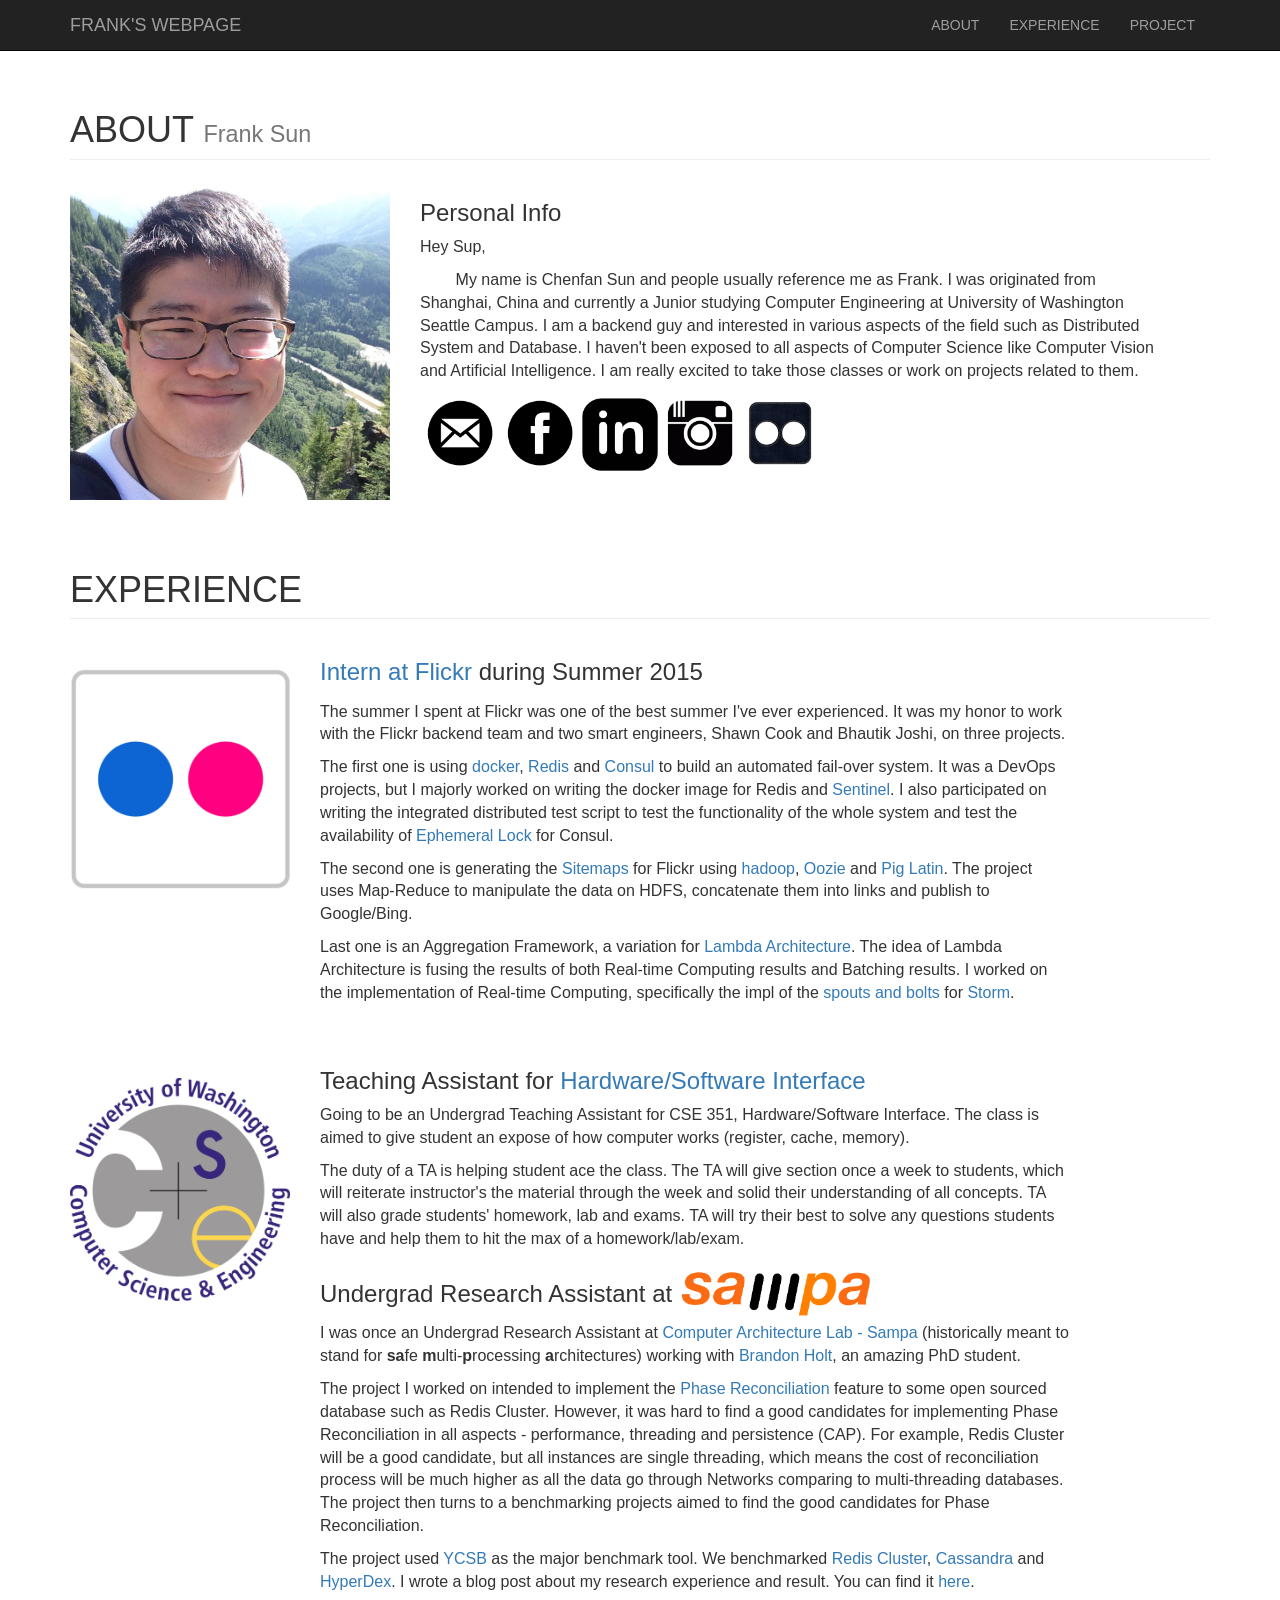
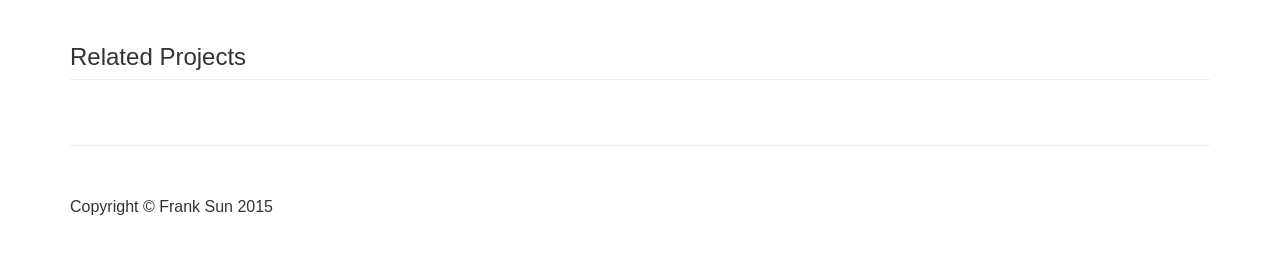
==== index.html @ b16f8265 "projects left" ====
<!DOCTYPE html>
<html lang="en">

<head>

    <meta charset="utf-8">
    <meta http-equiv="X-UA-Compatible" content="IE=edge">
    <meta name="viewport" content="width=device-width, initial-scale=1">
    <meta name="description" content="">
    <meta name="author" content="">

    <title>Frank Sun's Personal Website</title>

    <!-- Bootstrap Core CSS -->
    <link href="css/bootstrap.min.css" rel="stylesheet">

    <!-- Custom CSS -->
    <link href="css/portfolio-item.css" rel="stylesheet">

    <link href="css/own-theme.css" rel="stylesheet">

    <!-- HTML5 Shim and Respond.js IE8 support of HTML5 elements and media queries -->
    <!-- WARNING: Respond.js doesn't work if you view the page via file:// -->
    <!--[if lt IE 9]>
        <script src="https://oss.maxcdn.com/libs/html5shiv/3.7.0/html5shiv.js"></script>
        <script src="https://oss.maxcdn.com/libs/respond.js/1.4.2/respond.min.js"></script>
    <![endif]-->
    <script src="js/own-theme.js"></script>

</head>

<body>

    <!-- Navigation -->
    <nav class="navbar navbar-inverse navbar-fixed-top" role="navigation">
        <div class="container">
            <!-- Brand and toggle get grouped for better mobile display -->
            <div class="navbar-header">
                <button type="button" class="navbar-toggle" data-toggle="collapse" data-target="#bs-example-navbar-collapse-1">
                    <span class="sr-only">Toggle navigation</span>
                    <span class="icon-bar"></span>
                    <span class="icon-bar"></span>
                    <span class="icon-bar"></span>
                </button>
                <a class="navbar-brand" href="#">FRANK'S WEBPAGE</a>
            </div>
            <!-- Collect the nav links, forms, and other content for toggling -->
            <div class="collapse navbar-collapse" id="bs-example-navbar-collapse-1">
                <ul class="nav navbar-nav">
                    <li>
                        <a href="#about">ABOUT</a>
                    </li>
                    <li>
                        <a href="#exp">EXPERIENCE</a>
                    </li>
                    <li>
                        <a href="#">PROJECT</a>
                    </li>
                </ul>
            </div>
            <!-- /.navbar-collapse -->
        </div>
        <!-- /.container -->
    </nav>

    <!-- Page Content -->
    <div class="container">

        <!-- Portfolio Item Heading -->
        <div class="row">
            <div class="col-lg-12">
                <h1 class="page-header" id="about">ABOUT
                    <small>Frank Sun</small>
                </h1>
            </div>
        </div>
        <!-- /.row -->

        <!-- Portfolio Item Row -->
        <div class="row">

            <div class="col-md-8" id="profile-pic">
                <img src="public/img/Frank.jpg" class="img-responsive"
                     alt="Selfie taken by Frank himself, he's cool and chill.">
            </div>

            <div class="col-md-8" id="personal-info">
                <h3>Personal Info</h3>
                <p>Hey Sup,</p>
                <p>&nbsp;&nbsp;&nbsp;&nbsp;&nbsp;&nbsp;&nbsp;&nbsp;My name is Chenfan Sun and people usually reference
                    me as Frank. I was originated from Shanghai,
                China and currently a Junior studying Computer Engineering at University of Washington Seattle Campus.
                I am a backend guy and interested in various aspects of the field such as Distributed System and Database.
                    I haven't been exposed to all aspects of Computer Science like Computer Vision and Artificial Intelligence.
                I am really excited to take those classes or work on projects related to them.</p>
            </div>
            <div class="col-md-8" id="contact">
                <div class="contact-info">
                    <a href="mailto:chenfs@cs.washington.edu?subject=Know%20You%20From%20Your%20Website!"><img src="public/img/contact/email-logo.png" alt="icon of the email button" class="contactInfoImg"></a>
                </div>
                <div class="contact-info">
                    <a href="https://www.facebook.com/ChenfanSun"><img src="public/img/contact/facebook-button.png" alt="icon of the facebook button" class="contactInfoImg"></a>
                </div>
                <div class="contact-info">
                    <a href="https://www.linkedin.com/in/chenfansun"><img src="public/img/contact/linkedin-logo.png" alt="icon of the linkedin button" class="contactInfoImg"></a>
                </div>
                <div class="contact-info">
                    <a href="https://instagram.com/frank_the_dude_/"><img src="public/img/contact/instagram-logo.gif" alt="icon of the instagram button" class="contactInfoImg"></a>
                </div>
                <div class="contact-info">
                    <a href="https://www.flickr.com/photos/132520533@N07/"><img src="public/img/exp/flickr-icon.png" alt="icon of flickr button" class="contactInfoImg"></a>
                </div>
            </div>
        </div>
        <!-- /.row -->

        <div class="row">
            <div class="col-lg-12">
                <h1 class="page-header" id="exp">EXPERIENCE</h1>
            </div>
        </div>

        <div class="row">
            <div class="col-md-8" id="flickr">
                <img src="public/img/exp/flickr.png" class="img-responsive" alt="flickr">
            </div>


            <div class="col-md-8">
                <div id="flickr-header">
                    <h3 id="flickr-exp"><a href="http://www.flickr.com/about">Intern at Flickr</a> during Summer 2015</h3>
                </div>
                <p>
                    The summer I spent at Flickr was one of the best summer I've ever experienced. It was my honor to
                    work with the Flickr backend team and two smart engineers, Shawn Cook and Bhautik Joshi, on three projects.
                </p>
                <p>
                    The first one is using
                    <a href="https://www.docker.com/">docker</a>,
                    <a href="http://redis.io/">Redis</a> and
                    <a href="https://www.consul.io/">Consul</a> to build an automated fail-over system. It was a DevOps
                    projects, but I majorly worked on writing the docker image for Redis and
                    <a href="http://redis.io/topics/sentinel">Sentinel</a>. I also participated on writing the integrated
                        distributed test script to
                        test the functionality of the whole system and test the availability of
                        <a href="https://github.com/oysterbooks/python-consul-lock">Ephemeral Lock</a> for Consul.
                </p>
                <p>
                    The second one is generating the
                    <a href="https://support.google.com/webmasters/answer/156184?hl=en">Sitemaps</a> for Flickr using
                    <a href="https://hadoop.apache.org/">hadoop</a>, <a href="http://oozie.apache.org/">Oozie</a>
                    and <a href="http://pig.apache.org/">Pig Latin</a>. The project uses Map-Reduce to manipulate
                    the data on HDFS, concatenate them into links and publish to Google/Bing.
                </p>
                <p>
                    Last one is an Aggregation Framework, a variation for
                    <a href="https://github.com/yahoo/simplified-lambda">Lambda Architecture</a>.
                    The idea of Lambda Architecture is fusing the results of both Real-time Computing results and
                    Batching results. I worked on the implementation of Real-time Computing, specifically the
                    impl of the <a href="https://storm.apache.org/about/simple-api.html">spouts and bolts</a>
                    for <a href="https://storm.apache.org/">Storm</a>.
                </p>
            </div>
        </div>

        <div class="row"><p>&nbsp;</p></div>

        <div class="row">
            <div class="col-md-8" id="cse">
                <img src="public/img/exp/uwcse.png" class="img-responsive" alt="uw cse">
            </div>
            <div class="col-md-8">
                <div id="ta-header">
                    <h3 id="ta-exp">Teaching Assistant for
                        <a href="https://courses.cs.washington.edu/courses/cse351/">Hardware/Software Interface</a>
                    </h3>
                </div>
                <p>
                    Going to be an Undergrad Teaching Assistant for CSE 351, Hardware/Software Interface. The class
                    is aimed to give student an expose of how computer works (register, cache, memory).
                </p>
                <p>
                    The duty of a TA is helping student ace the class. The TA will give section once a week to students,
                    which will reiterate instructor's the material through the week and solid their understanding of
                    all concepts. TA will also grade students' homework, lab and exams. TA will try their best to
                    solve any questions students have and help them to hit the max of a homework/lab/exam.
                </p>
            </div>
            <div class="col-md-8">
                <div id="sampa-header">
                    <h3 id="sampa-exp">Undergrad Research Assistant at</h3>
                    <img src="public/img/exp/sampa.png" class="img-responsive" id="sampa" alt="uw sampa">
                </div>
                <p>
                    I was once an Undergrad Research Assistant at
                        <a href="http://sampa.cs.washington.edu/">Computer Architecture Lab - Sampa</a>
                    (historically meant to stand for <b>sa</b>fe <b>m</b>ulti-<b>p</b>rocessing <b>a</b>rchitectures)
                    working with <a href="http://homes.cs.washington.edu/~bholt/">Brandon Holt</a>, an amazing PhD student.
                </p>
                <p>
                    The project I worked on intended to implement the
                    <a href="https://www.usenix.org/conference/osdi14/technical-sessions/presentation/narula">Phase Reconciliation</a>
                    feature to some open sourced database such as Redis Cluster. However, it was hard to find a good candidates
                    for implementing Phase Reconciliation in all aspects - performance, threading and persistence (CAP).
                    For example, Redis Cluster will be a good candidate, but all instances are single threading, which means the cost
                    of reconciliation process will be much higher as all the data go through Networks comparing to multi-threading databases.
                    The project then turns to a benchmarking projects aimed to find the good candidates for Phase Reconciliation.
                </p>
                <p>
                    The project used
                    <a href="https://github.com/brianfrankcooper/YCSB">YCSB</a>
                    as the major benchmark tool. We benchmarked
                    <a href="http://redis.io/topics/cluster-spec">Redis Cluster</a>,
                    <a href="http://cassandra.apache.org/">Cassandra</a> and
                    <a href="http://hyperdex.org/">HyperDex</a>.
                    I wrote a blog post about my research experience and result. You can find it
                    <a href="http://dmfcfpr.blogspot.com/">here</a>.
                </p>
            </div>
        </div>



        <!-- Related Projects Row -->
        <div class="row">

            <div class="col-lg-12">
                <h3 class="page-header">Related Projects</h3>
            </div>

            <div class="col-sm-3 col-xs-6">
                <a href="#">
                    <img class="img-responsive portfolio-item" src="http://placehold.it/500x300" alt="">
                </a>
            </div>

            <div class="col-sm-3 col-xs-6">
                <a href="#">
                    <img class="img-responsive portfolio-item" src="http://placehold.it/500x300" alt="">
                </a>
            </div>

            <div class="col-sm-3 col-xs-6">
                <a href="#">
                    <img class="img-responsive portfolio-item" src="http://placehold.it/500x300" alt="">
                </a>
            </div>

            <div class="col-sm-3 col-xs-6">
                <a href="#">
                    <img class="img-responsive portfolio-item" src="http://placehold.it/500x300" alt="">
                </a>
            </div>

        </div>
        <!-- /.row -->

        <hr>

        <!-- Footer -->
        <footer>
            <div class="row">
                <div class="col-lg-12">
                    <p>Copyright &copy; Frank Sun 2015</p>
                </div>
            </div>
            <!-- /.row -->
        </footer>

    </div>
    <!-- /.container -->

    <!-- jQuery -->
    <script src="js/jquery.js"></script>

    <!-- Bootstrap Core JavaScript -->
    <script src="js/bootstrap.min.js"></script>

</body>

</html>
---- css/portfolio-item.css ----
/*!
 * Start Bootstrap - Portfolio Item HTML Template (http://startbootstrap.com)
 * Code licensed under the Apache License v2.0.
 * For details, see http://www.apache.org/licenses/LICENSE-2.0.
 */

body {
    padding-top: 70px; /* Required padding for .navbar-fixed-top. Remove if using .navbar-static-top. Change if height of navigation changes. */
}

.portfolio-item {
    margin-bottom: 25px;
}

footer {
    margin: 50px 0;
}
---- css/own-theme.css ----
#profile-pic {
    width: 350px;
    height: 350px;
}

#bs-example-navbar-collapse-1 {
    float: right;
}

#flickr, #cse {
    width: 250px;
    height: 250px;
    margin-top: 30px;
}

#flickr-icon {
    width: 40px;
    height: 40px;
}

#sampa-header, #contact-info, #personal-info {
    display: inline;
}

#flickr-exp, #flickr-icon, #sampa-exp, #sampa, #contact, #personal-info, .contactInfoImg {
    float: left;
}

#sampa {
    width: 25%;
    height: 25%;
    margin-left: 10px;
    margin-top: 10px;
}

#flickr-header, #sampa-header {
    clear: both;
    display: inline-block;
}

#flickr-icon {
    margin-top: 15px;
}

.contactInfoImg {
    border-style: solid;
    width: 80px;
    height: 80px;
}

p {
    font-size: 12pt;
}
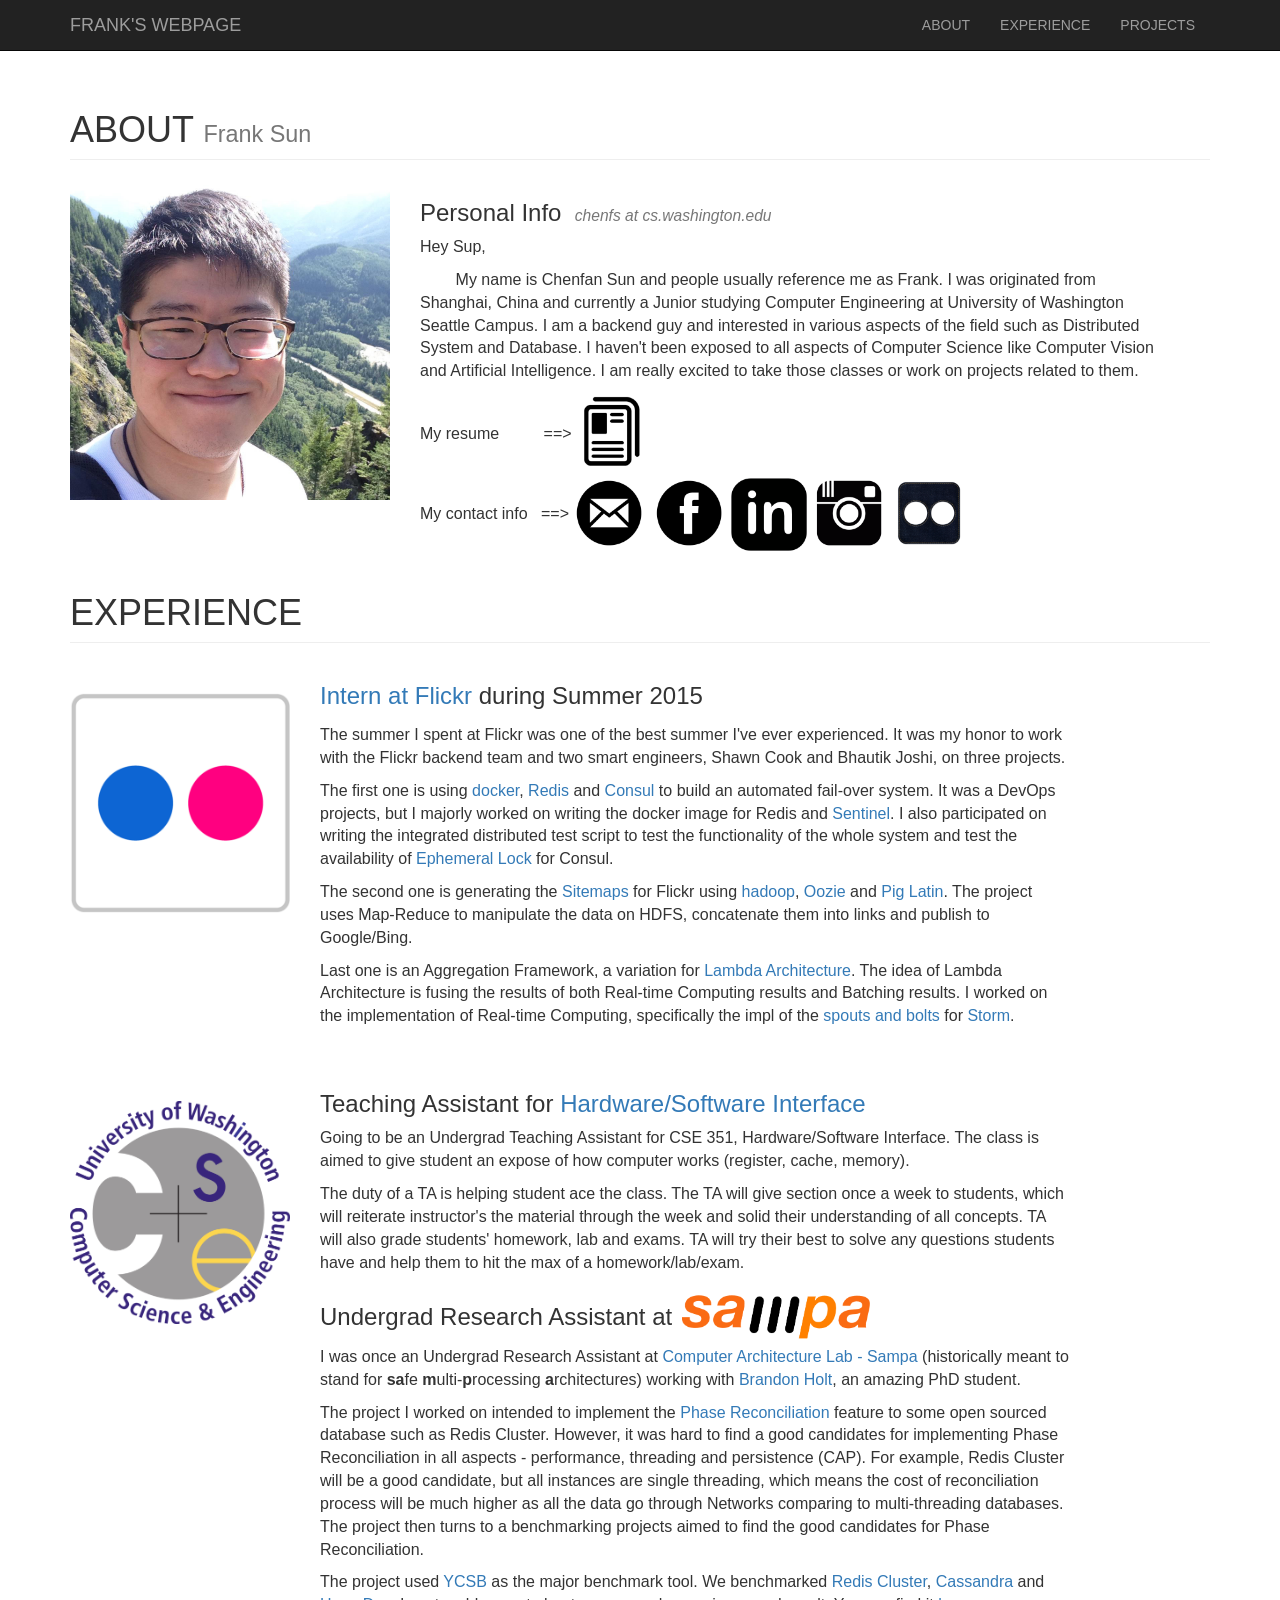
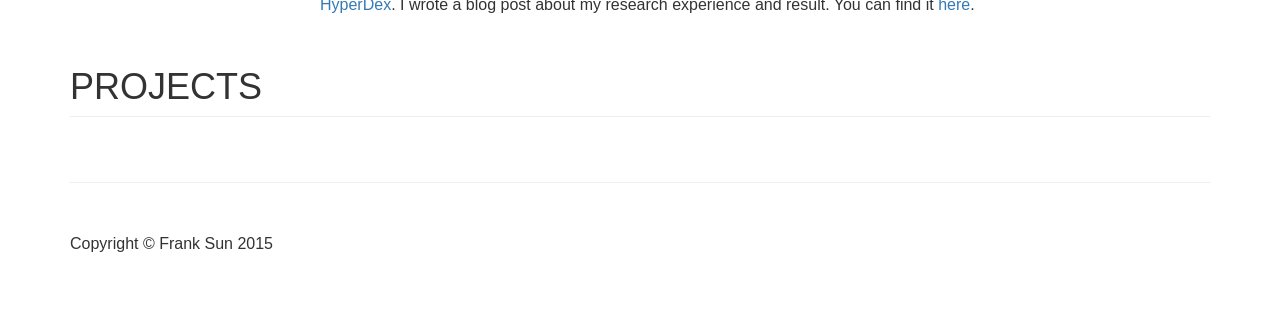
==== commit b29519ed: "addedre sume" ====
--- a/index.html
+++ b/index.html
@@ -54,7 +54,7 @@
                         <a href="#exp">EXPERIENCE</a>
                     </li>
                     <li>
-                        <a href="#">PROJECT</a>
+                        <a href="#proj">PROJECTS</a>
                     </li>
                 </ul>
             </div>
@@ -85,7 +85,7 @@
             </div>
 
             <div class="col-md-8" id="personal-info">
-                <h3>Personal Info</h3>
+                <h3>Personal Info &nbsp;<small><i>chenfs at cs.washington.edu</i></small></h3>
                 <p>Hey Sup,</p>
                 <p>&nbsp;&nbsp;&nbsp;&nbsp;&nbsp;&nbsp;&nbsp;&nbsp;My name is Chenfan Sun and people usually reference
                     me as Frank. I was originated from Shanghai,
@@ -94,7 +94,14 @@
                     I haven't been exposed to all aspects of Computer Science like Computer Vision and Artificial Intelligence.
                 I am really excited to take those classes or work on projects related to them.</p>
             </div>
+            <div class="col-md-8">
+                <p id="resume-pre">My resume &nbsp;&nbsp;&nbsp;&nbsp;&nbsp;&nbsp;&nbsp;&nbsp;&nbsp;==></p>
+                <a href="public/files/resume.pdf">
+                    <img src="public/img/contact/resume.png" alt="icon for resume" class="contactInfoImg" id="resume">
+                </a>
+            </div>
             <div class="col-md-8" id="contact">
+                <p id="contact-pre">My contact info&nbsp;&nbsp; ==></p>
                 <div class="contact-info">
                     <a href="mailto:chenfs@cs.washington.edu?subject=Know%20You%20From%20Your%20Website!"><img src="public/img/contact/email-logo.png" alt="icon of the email button" class="contactInfoImg"></a>
                 </div>
@@ -225,7 +232,7 @@
         <div class="row">
 
             <div class="col-lg-12">
-                <h3 class="page-header">Related Projects</h3>
+                <h1 class="page-header" id="proj">PROJECTS</h1>
             </div>
 
             <div class="col-sm-3 col-xs-6">
--- a/css/own-theme.css
+++ b/css/own-theme.css
@@ -22,7 +22,7 @@
     display: inline;
 }
 
-#flickr-exp, #flickr-icon, #sampa-exp, #sampa, #contact, #personal-info, .contactInfoImg {
+#flickr-exp, #flickr-icon, #sampa-exp, #sampa, #contact, #personal-info, .contactInfoImg, #resume, #resume-pre, #contact-pre {
     float: left;
 }
 
@@ -50,4 +50,13 @@
 
 p {
     font-size: 12pt;
+}
+
+.contactInfoImg:hover {
+    opacity: 0.4;
+    opacity: 0.4;
+}
+
+#resume-pre, #contact-pre {
+    margin-top: 30px;
 }
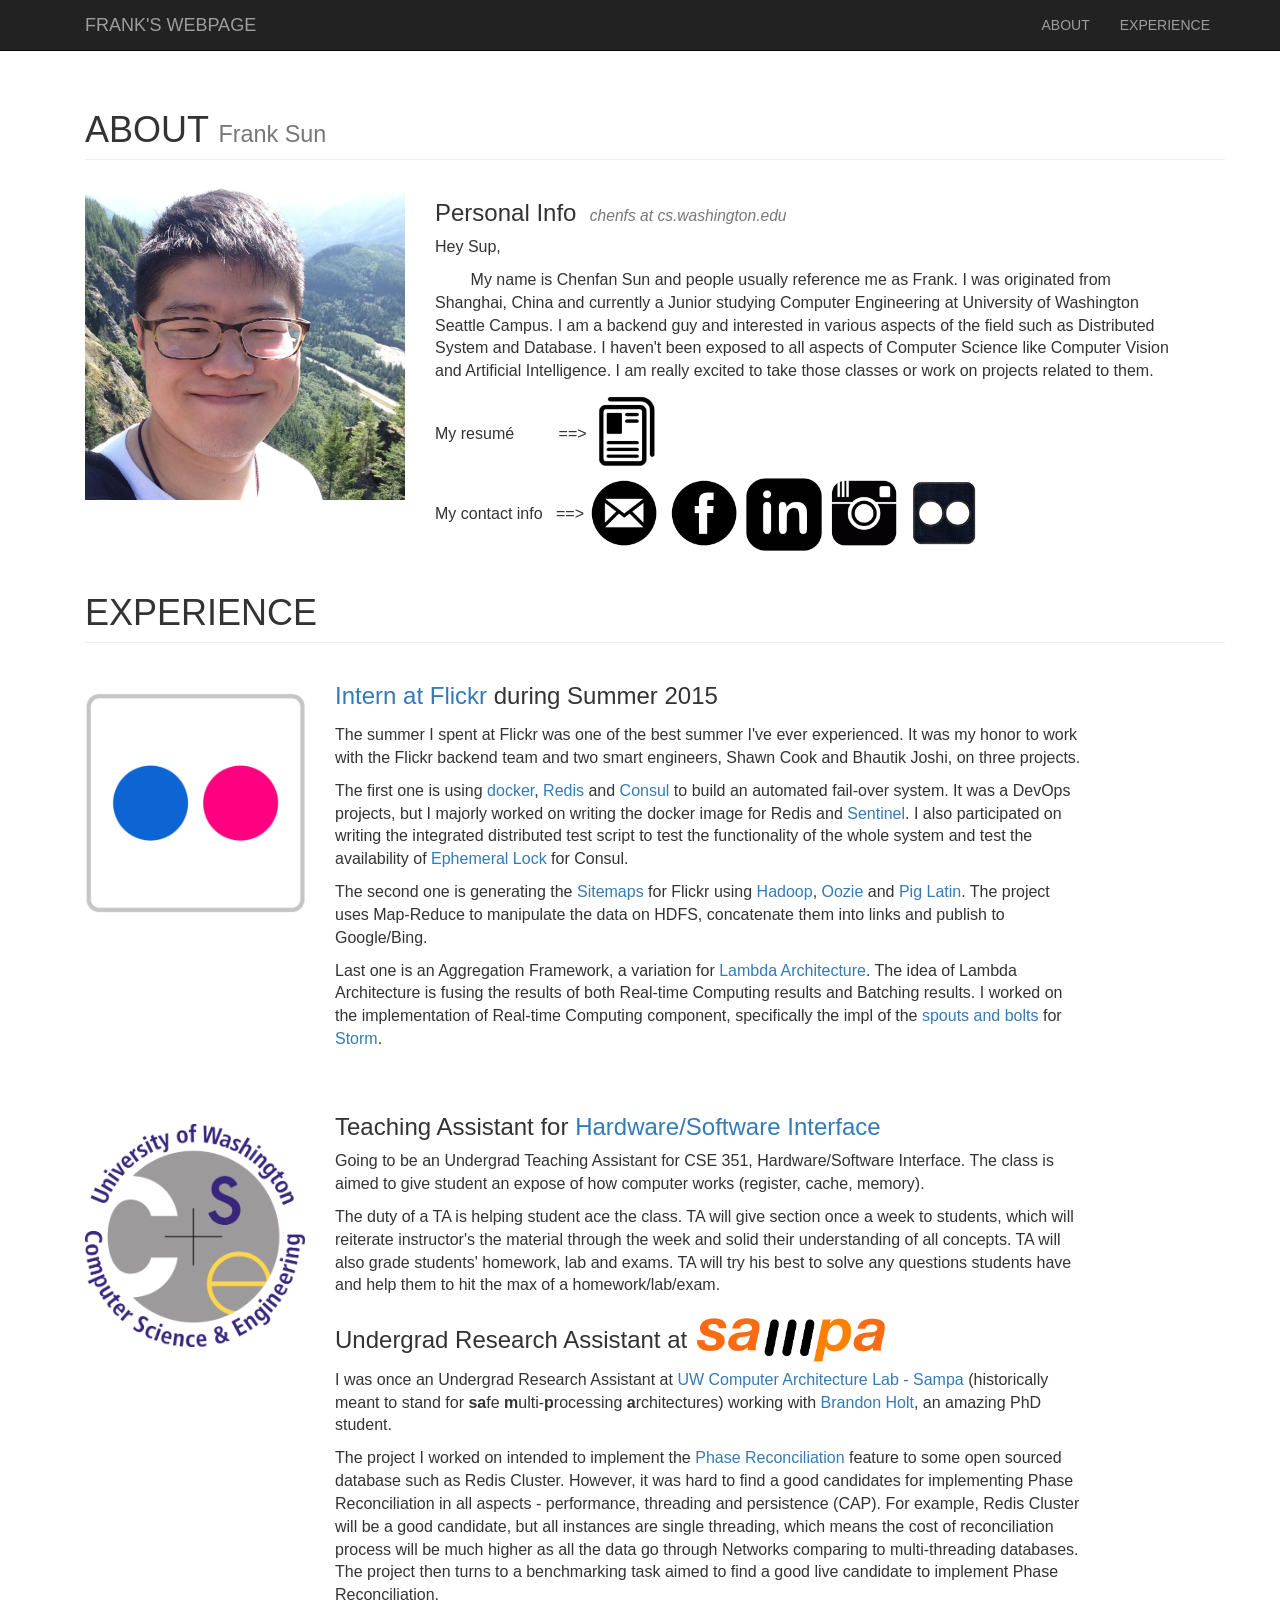
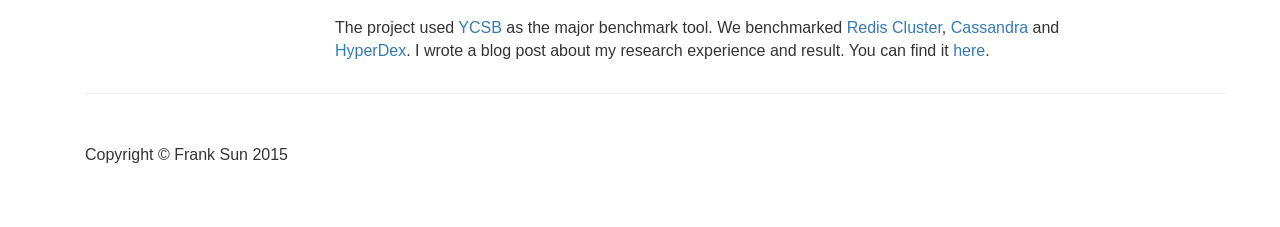
==== commit 50747531: "didn't add projects" ====
--- a/index.html
+++ b/index.html
@@ -53,9 +53,9 @@
                     <li>
                         <a href="#exp">EXPERIENCE</a>
                     </li>
-                    <li>
-                        <a href="#proj">PROJECTS</a>
-                    </li>
+                    <!--<li>-->
+                        <!--<a href="#proj">PROJECTS</a>-->
+                    <!--</li>-->
                 </ul>
             </div>
             <!-- /.navbar-collapse -->
@@ -95,7 +95,7 @@
                 I am really excited to take those classes or work on projects related to them.</p>
             </div>
             <div class="col-md-8">
-                <p id="resume-pre">My resume &nbsp;&nbsp;&nbsp;&nbsp;&nbsp;&nbsp;&nbsp;&nbsp;&nbsp;==></p>
+                <p id="resume-pre">My resumé &nbsp;&nbsp;&nbsp;&nbsp;&nbsp;&nbsp;&nbsp;&nbsp;&nbsp;==></p>
                 <a href="public/files/resume.pdf">
                     <img src="public/img/contact/resume.png" alt="icon for resume" class="contactInfoImg" id="resume">
                 </a>
@@ -155,7 +155,7 @@
                 <p>
                     The second one is generating the
                     <a href="https://support.google.com/webmasters/answer/156184?hl=en">Sitemaps</a> for Flickr using
-                    <a href="https://hadoop.apache.org/">hadoop</a>, <a href="http://oozie.apache.org/">Oozie</a>
+                    <a href="https://hadoop.apache.org/">Hadoop</a>, <a href="http://oozie.apache.org/">Oozie</a>
                     and <a href="http://pig.apache.org/">Pig Latin</a>. The project uses Map-Reduce to manipulate
                     the data on HDFS, concatenate them into links and publish to Google/Bing.
                 </p>
@@ -163,7 +163,7 @@
                     Last one is an Aggregation Framework, a variation for
                     <a href="https://github.com/yahoo/simplified-lambda">Lambda Architecture</a>.
                     The idea of Lambda Architecture is fusing the results of both Real-time Computing results and
-                    Batching results. I worked on the implementation of Real-time Computing, specifically the
+                    Batching results. I worked on the implementation of Real-time Computing component, specifically the
                     impl of the <a href="https://storm.apache.org/about/simple-api.html">spouts and bolts</a>
                     for <a href="https://storm.apache.org/">Storm</a>.
                 </p>
@@ -187,9 +187,9 @@
                     is aimed to give student an expose of how computer works (register, cache, memory).
                 </p>
                 <p>
-                    The duty of a TA is helping student ace the class. The TA will give section once a week to students,
+                    The duty of a TA is helping student ace the class. TA will give section once a week to students,
                     which will reiterate instructor's the material through the week and solid their understanding of
-                    all concepts. TA will also grade students' homework, lab and exams. TA will try their best to
+                    all concepts. TA will also grade students' homework, lab and exams. TA will try his best to
                     solve any questions students have and help them to hit the max of a homework/lab/exam.
                 </p>
             </div>
@@ -200,7 +200,7 @@
                 </div>
                 <p>
                     I was once an Undergrad Research Assistant at
-                        <a href="http://sampa.cs.washington.edu/">Computer Architecture Lab - Sampa</a>
+                        <a href="http://sampa.cs.washington.edu/">UW Computer Architecture Lab - Sampa</a>
                     (historically meant to stand for <b>sa</b>fe <b>m</b>ulti-<b>p</b>rocessing <b>a</b>rchitectures)
                     working with <a href="http://homes.cs.washington.edu/~bholt/">Brandon Holt</a>, an amazing PhD student.
                 </p>
@@ -211,7 +211,7 @@
                     for implementing Phase Reconciliation in all aspects - performance, threading and persistence (CAP).
                     For example, Redis Cluster will be a good candidate, but all instances are single threading, which means the cost
                     of reconciliation process will be much higher as all the data go through Networks comparing to multi-threading databases.
-                    The project then turns to a benchmarking projects aimed to find the good candidates for Phase Reconciliation.
+                    The project then turns to a benchmarking task aimed to find a good live candidate to implement Phase Reconciliation.
                 </p>
                 <p>
                     The project used
@@ -228,38 +228,25 @@
 
 
 
-        <!-- Related Projects Row -->
-        <div class="row">
-
-            <div class="col-lg-12">
-                <h1 class="page-header" id="proj">PROJECTS</h1>
-            </div>
-
-            <div class="col-sm-3 col-xs-6">
-                <a href="#">
-                    <img class="img-responsive portfolio-item" src="http://placehold.it/500x300" alt="">
-                </a>
-            </div>
-
-            <div class="col-sm-3 col-xs-6">
-                <a href="#">
-                    <img class="img-responsive portfolio-item" src="http://placehold.it/500x300" alt="">
-                </a>
-            </div>
-
-            <div class="col-sm-3 col-xs-6">
-                <a href="#">
-                    <img class="img-responsive portfolio-item" src="http://placehold.it/500x300" alt="">
-                </a>
-            </div>
-
-            <div class="col-sm-3 col-xs-6">
-                <a href="#">
-                    <img class="img-responsive portfolio-item" src="http://placehold.it/500x300" alt="">
-                </a>
-            </div>
-
-        </div>
+        <!--&lt;!&ndash; Related Projects Row &ndash;&gt;-->
+        <!--<div class="row">-->
+            <!--<div class="col-lg-12">-->
+                <!--<h1 class="page-header" id="proj">PROJECTS</h1>-->
+            <!--</div>-->
+        <!--</div>-->
+
+        <!--<div class="row">-->
+            <!--<div class="col-md-8" id="germa">-->
+                <!--<img src="public/img/projects/GermaCodia.png" alt="GermaCodia" class="img-responsive">-->
+            <!--</div>-->
+
+            <!--<div class="col-md-8">-->
+                <!--<h3><a href="https://github.com/franksun007/DubHacks">GermaCodia</a></h3>-->
+                <!--<p>-->
+                    <!--Product from DubHacks (Pacific Northwest Collegiate Hackathon). -->
+                <!--</p>-->
+            <!--</div>-->
+        <!--</div>-->
         <!-- /.row -->
 
         <hr>
--- a/css/own-theme.css
+++ b/css/own-theme.css
@@ -7,7 +7,7 @@
     float: right;
 }
 
-#flickr, #cse {
+#flickr, #cse, #germa {
     width: 250px;
     height: 250px;
     margin-top: 30px;
@@ -33,7 +33,7 @@
     margin-top: 10px;
 }
 
-#flickr-header, #sampa-header {
+#flickr-header, #sampa-header, #germa-header {
     clear: both;
     display: inline-block;
 }
@@ -59,4 +59,9 @@
 
 #resume-pre, #contact-pre {
     margin-top: 30px;
+}
+
+.container {
+    margin-left: 70px;
+    margin-right: 70px;
 }
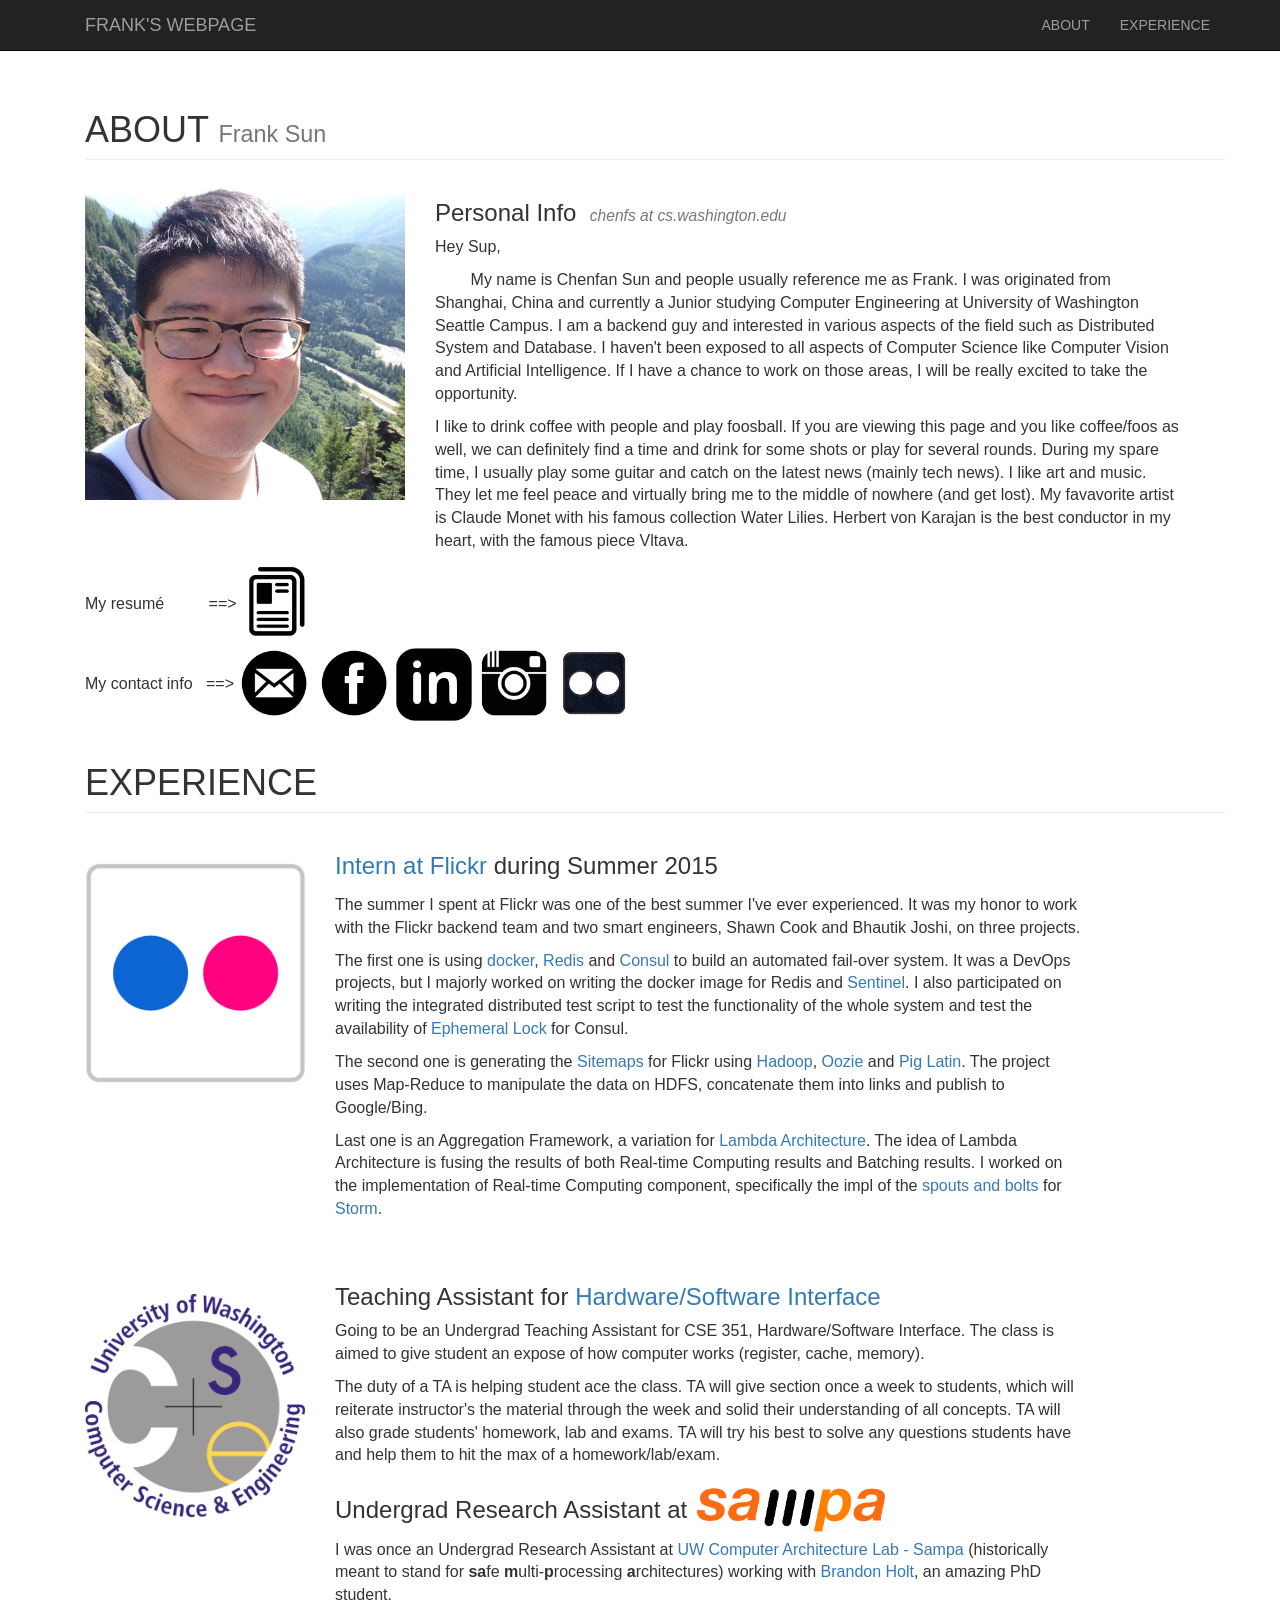
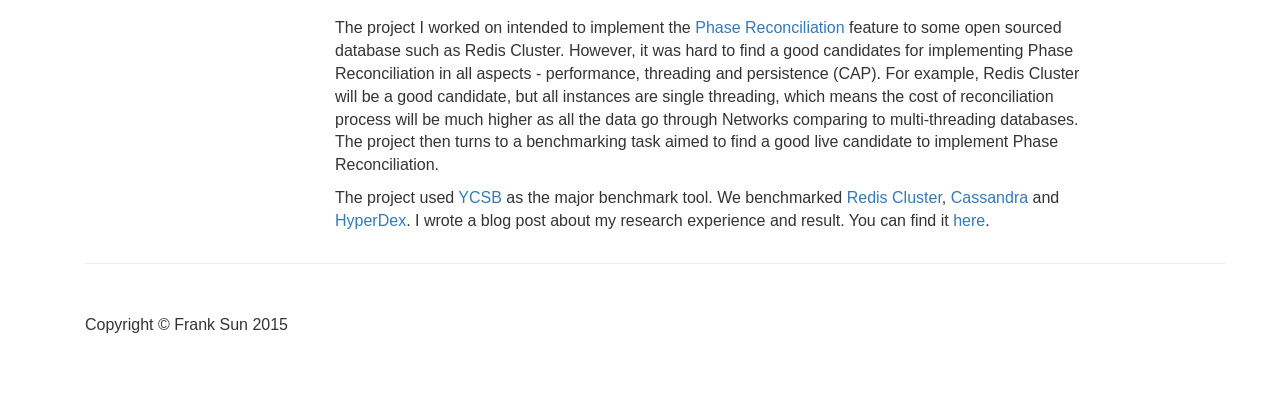
==== commit 5bce9d7b: "added interests" ====
--- a/index.html
+++ b/index.html
@@ -92,7 +92,14 @@
                 China and currently a Junior studying Computer Engineering at University of Washington Seattle Campus.
                 I am a backend guy and interested in various aspects of the field such as Distributed System and Database.
                     I haven't been exposed to all aspects of Computer Science like Computer Vision and Artificial Intelligence.
-                I am really excited to take those classes or work on projects related to them.</p>
+                If I have a chance to work on those areas, I will be really excited to take the opportunity. 
+                </p>
+                <p>I like to drink coffee with people and play foosball. If you are viewing this page and you like coffee/foos
+                as well, we can definitely find a time and drink for some shots or play for several rounds. During my spare time, 
+                I usually play some guitar and catch on the latest news (mainly tech news). I like art and music. They let me 
+                feel peace and virtually bring me to the middle of nowhere (and get lost). My favavorite artist is Claude Monet with 
+                his famous collection Water Lilies. Herbert von Karajan is the best conductor in my heart, with the famous piece Vltava. 
+                </p>
             </div>
             <div class="col-md-8">
                 <p id="resume-pre">My resumé &nbsp;&nbsp;&nbsp;&nbsp;&nbsp;&nbsp;&nbsp;&nbsp;&nbsp;==></p>
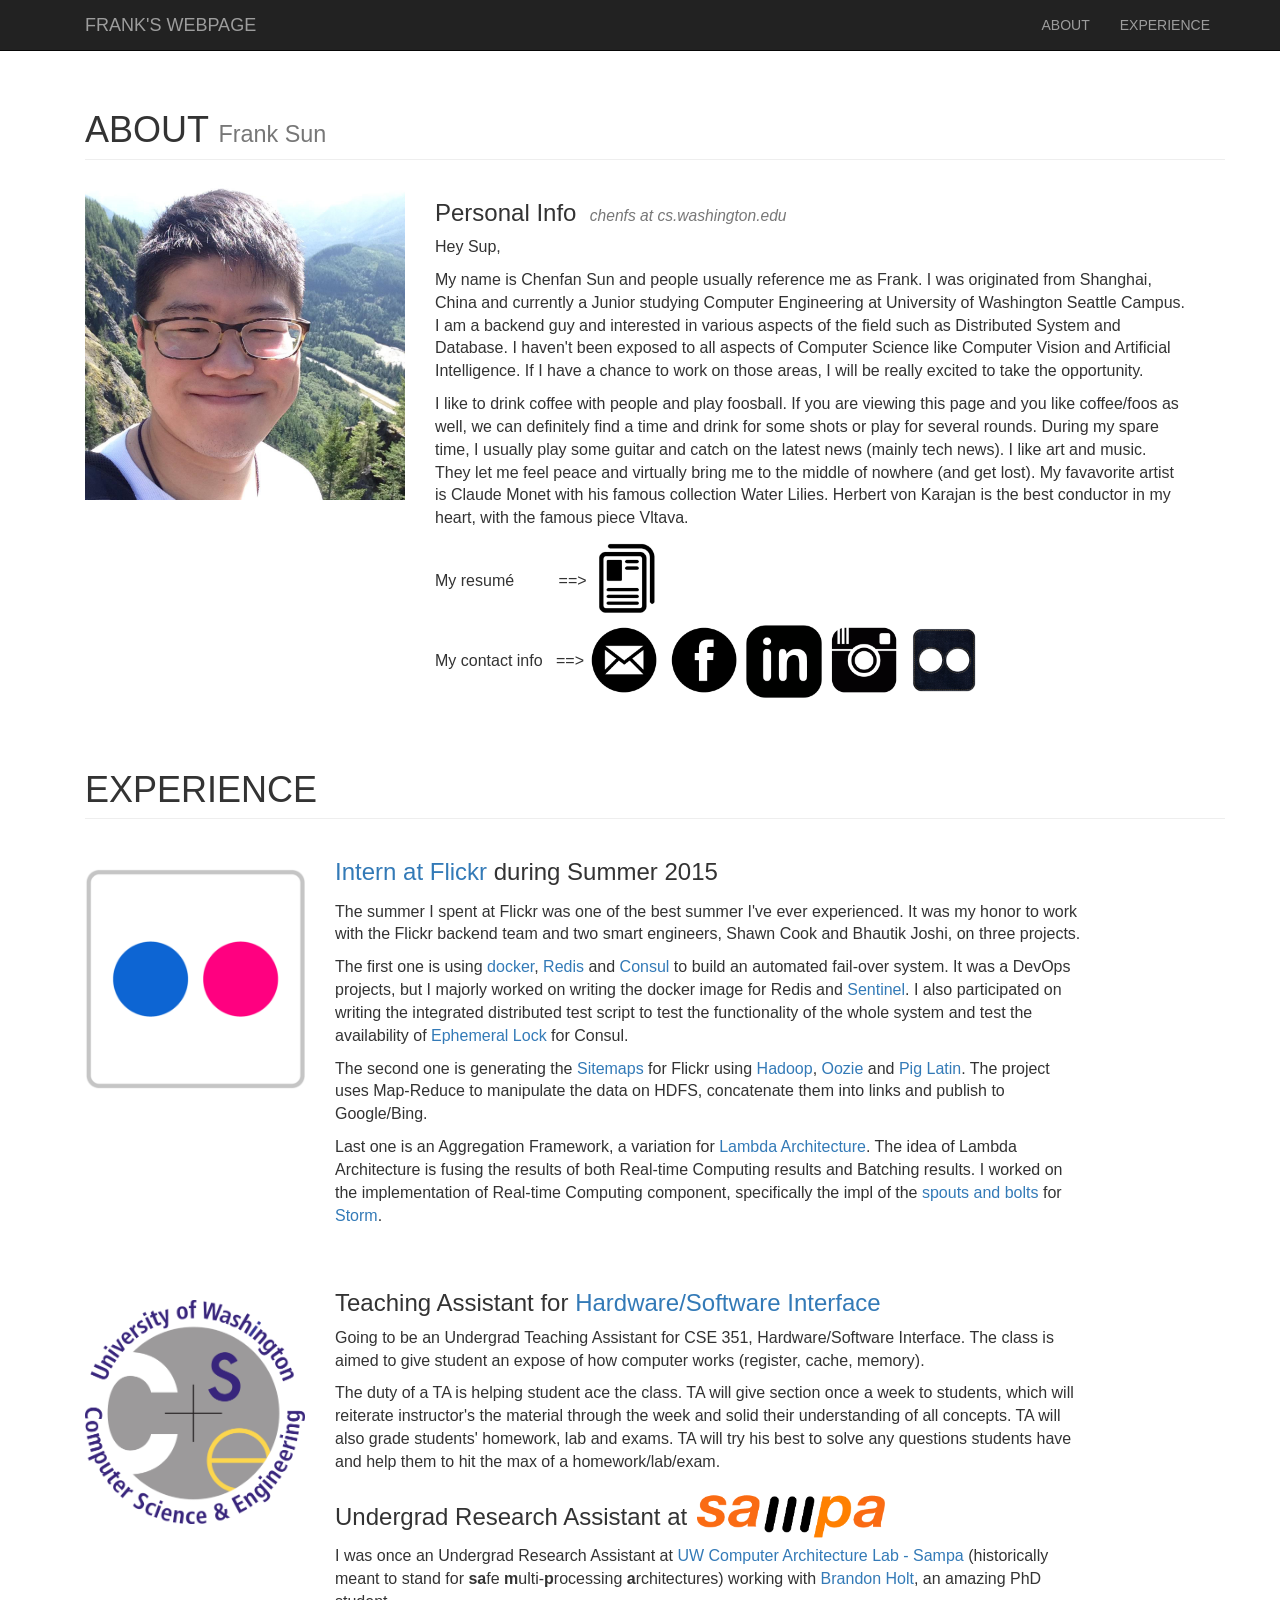
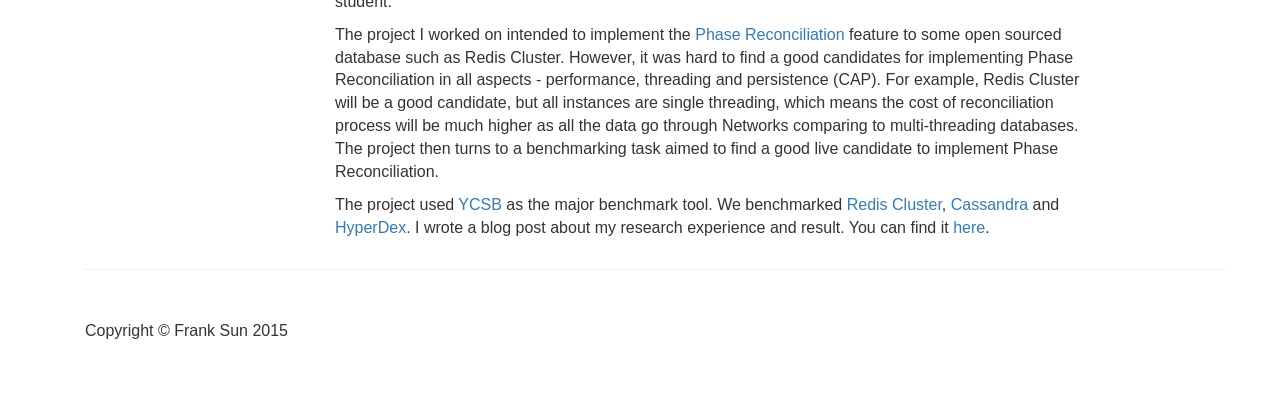
==== commit 0f981c86: "removed space" ====
--- a/index.html
+++ b/index.html
@@ -87,11 +87,10 @@
             <div class="col-md-8" id="personal-info">
                 <h3>Personal Info &nbsp;<small><i>chenfs at cs.washington.edu</i></small></h3>
                 <p>Hey Sup,</p>
-                <p>&nbsp;&nbsp;&nbsp;&nbsp;&nbsp;&nbsp;&nbsp;&nbsp;My name is Chenfan Sun and people usually reference
-                    me as Frank. I was originated from Shanghai,
+                <p>My name is Chenfan Sun and people usually reference me as Frank. I was originated from Shanghai,
                 China and currently a Junior studying Computer Engineering at University of Washington Seattle Campus.
                 I am a backend guy and interested in various aspects of the field such as Distributed System and Database.
-                    I haven't been exposed to all aspects of Computer Science like Computer Vision and Artificial Intelligence.
+                I haven't been exposed to all aspects of Computer Science like Computer Vision and Artificial Intelligence.
                 If I have a chance to work on those areas, I will be really excited to take the opportunity. 
                 </p>
                 <p>I like to drink coffee with people and play foosball. If you are viewing this page and you like coffee/foos
--- a/css/own-theme.css
+++ b/css/own-theme.css
@@ -1,6 +1,6 @@
 #profile-pic {
     width: 350px;
-    height: 350px;
+    height: 550px;
 }
 
 #bs-example-navbar-collapse-1 {
@@ -64,4 +64,4 @@
 .container {
     margin-left: 70px;
     margin-right: 70px;
-}+}
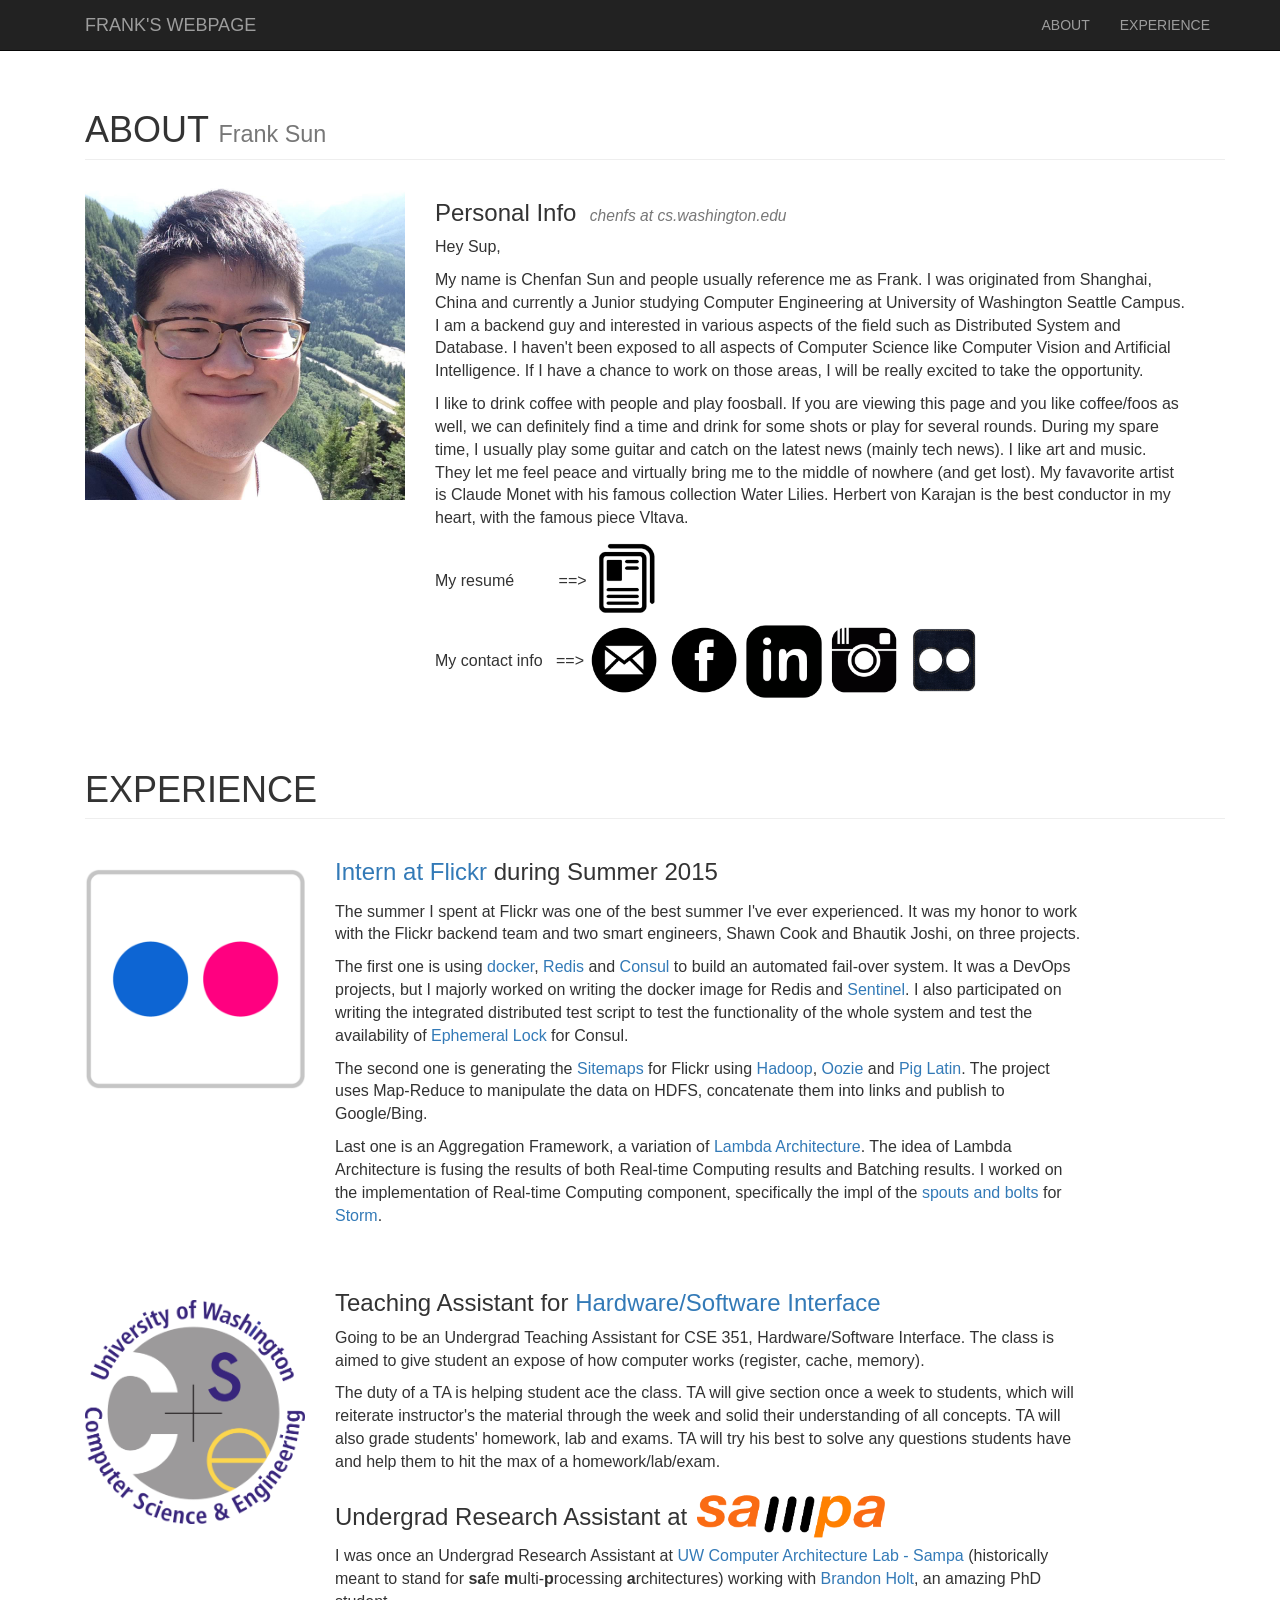
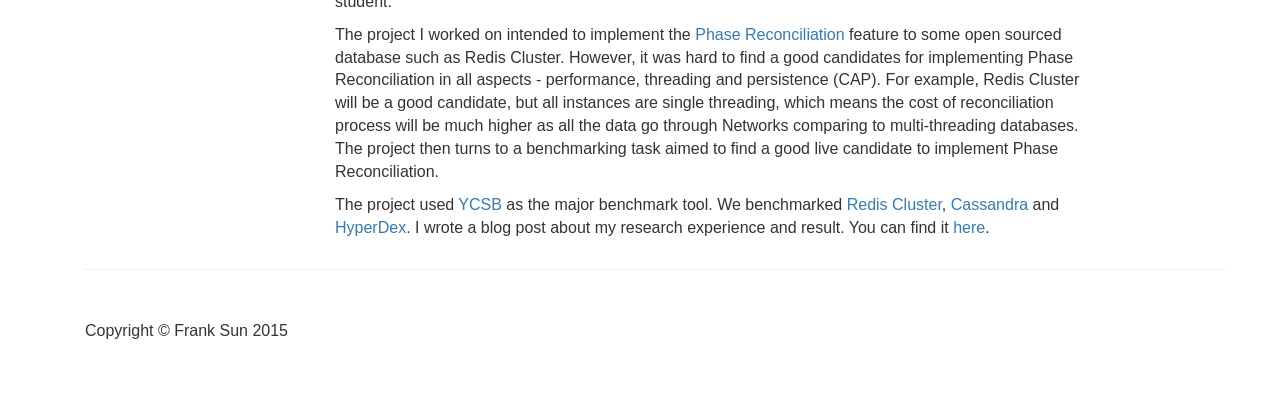
==== commit e9c30e43: "fixed typo" ====
--- a/index.html
+++ b/index.html
@@ -166,7 +166,7 @@
                     the data on HDFS, concatenate them into links and publish to Google/Bing.
                 </p>
                 <p>
-                    Last one is an Aggregation Framework, a variation for
+                    Last one is an Aggregation Framework, a variation of
                     <a href="https://github.com/yahoo/simplified-lambda">Lambda Architecture</a>.
                     The idea of Lambda Architecture is fusing the results of both Real-time Computing results and
                     Batching results. I worked on the implementation of Real-time Computing component, specifically the
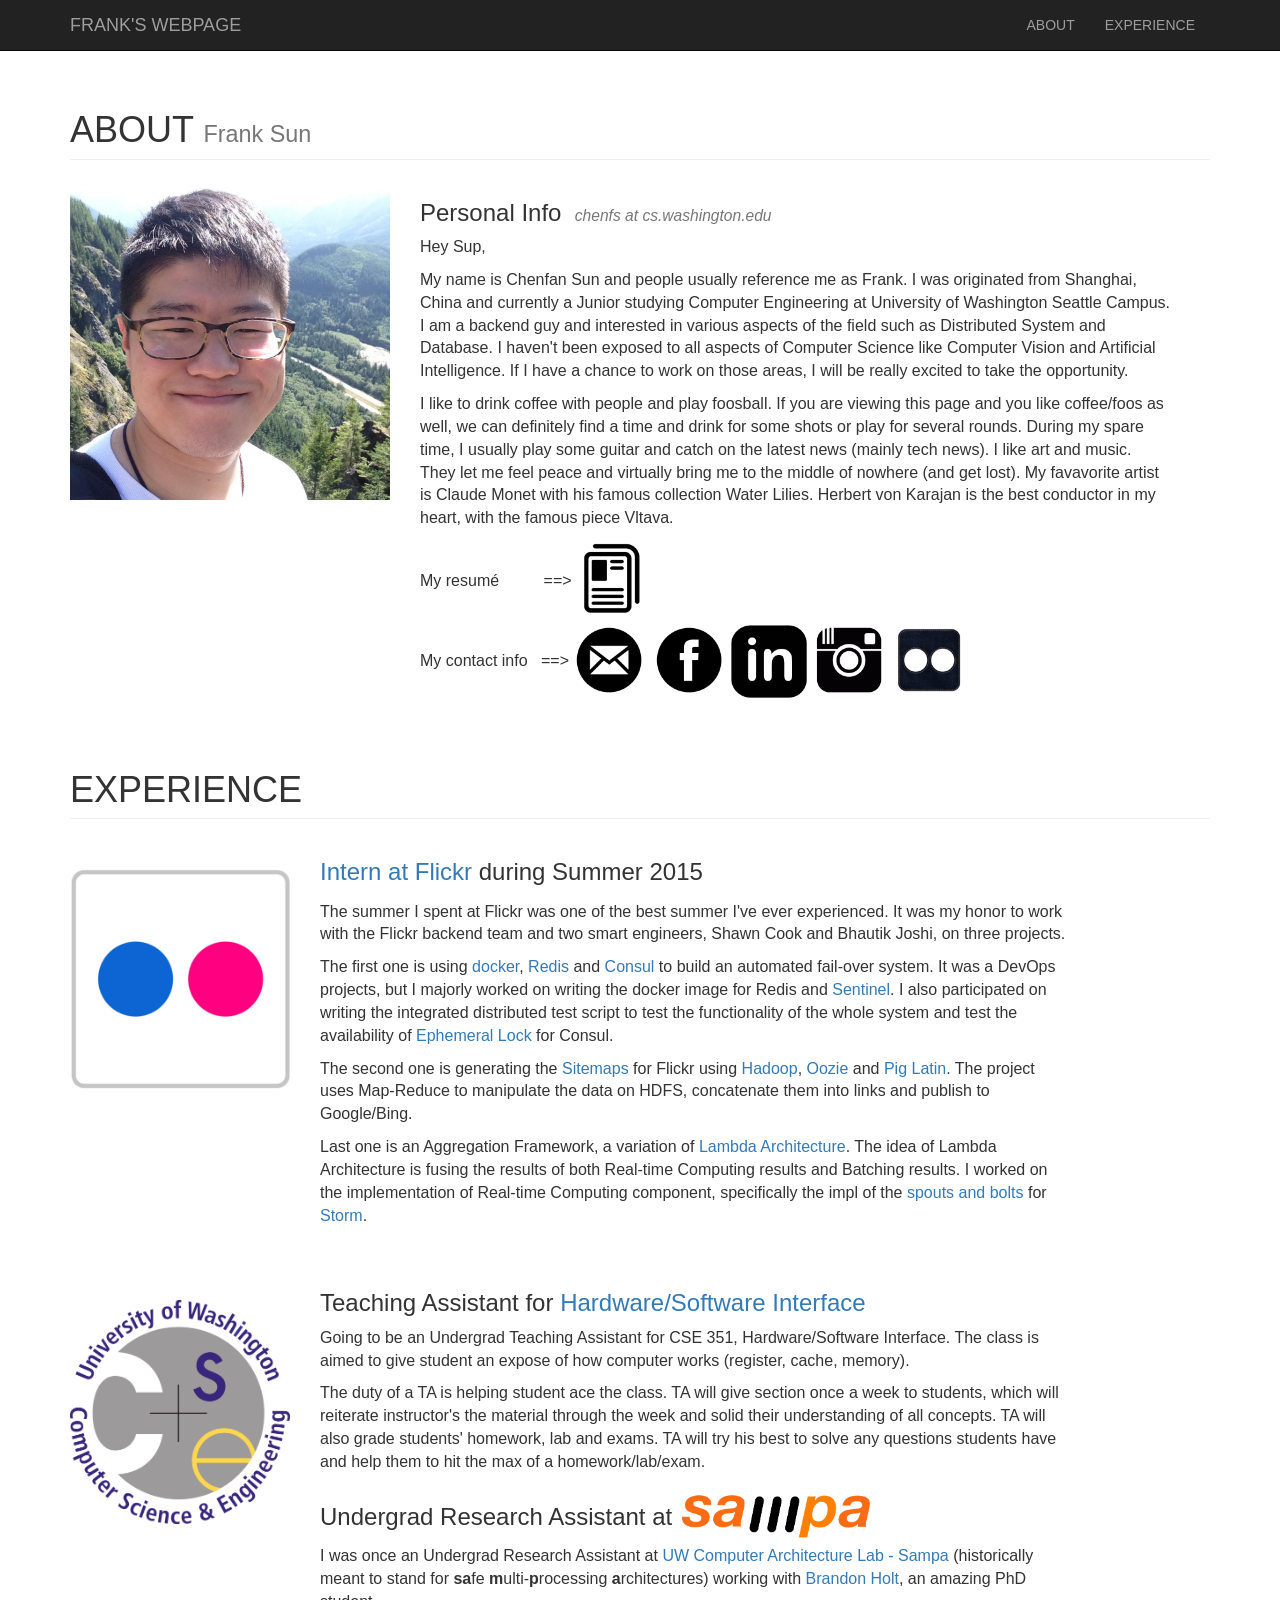
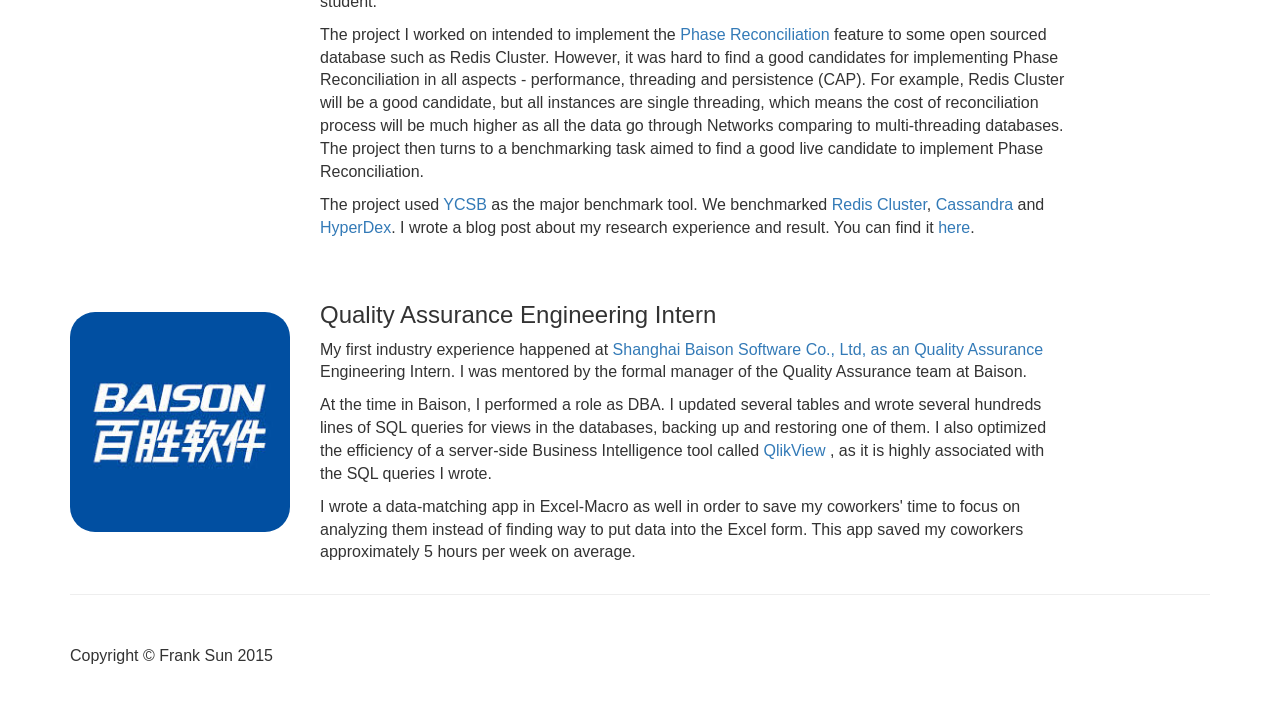
==== commit c1b95b44: "updated experience" ====
--- a/index.html
+++ b/index.html
@@ -232,6 +232,42 @@
             </div>
         </div>
 
+        <div class="row"><p>&nbsp;</p></div>
+
+        <div class="row">
+            <div class="col-md-8" id="baison">
+                <img src="public/img/exp/baison.jpeg" class="img-responsive" alt="shanghai baison" id="baison-img">
+            </div>
+            <div class="col-md-8">
+                <div id="baison-header">
+                    <h3 id="baison-exp">
+                        Quality Assurance Engineering Intern
+                    </h3>
+                </div>
+                <p>
+                    My first industry experience happened at
+                    <a href="http://www.baison.com.cn/">
+                        Shanghai Baison Software Co., Ltd, as an Quality Assurance
+                    </a>
+                    Engineering Intern. I was mentored by the formal manager of the Quality Assurance team at Baison.
+                </p>
+                <p>
+                    At the time in Baison, I performed a role as DBA. I updated several tables and wrote several
+                    hundreds lines of SQL queries for views in the databases,
+                    backing up and restoring one of them. I also
+                    optimized the efficiency of a server-side Business Intelligence tool called
+                    <a href="http://www.qlik.com/us/explore/products/qlikview">QlikView</a>
+                    , as it is
+                    highly associated with the SQL queries I wrote.
+                </p>
+                <p>
+                    I wrote a data-matching app in Excel-Macro as well in order to save my coworkers' time to focus on
+                    analyzing them instead of finding way to put data into the Excel form. This app saved my coworkers
+                    approximately 5 hours per week on average.
+                </p>
+            </div>
+        </div>
+
 
 
         <!--&lt;!&ndash; Related Projects Row &ndash;&gt;-->
--- a/css/own-theme.css
+++ b/css/own-theme.css
@@ -7,10 +7,14 @@
     float: right;
 }
 
-#flickr, #cse, #germa {
+#flickr, #cse, #germa, #baison {
     width: 250px;
     height: 250px;
     margin-top: 30px;
+}
+
+#baison-img {
+    border-radius: 25px;
 }
 
 #flickr-icon {
@@ -22,7 +26,7 @@
     display: inline;
 }
 
-#flickr-exp, #flickr-icon, #sampa-exp, #sampa, #contact, #personal-info, .contactInfoImg, #resume, #resume-pre, #contact-pre {
+#flickr-exp, #flickr-icon, #sampa-exp, #sampa, #contact, #personal-info, .contactInfoImg, #resume, #resume-pre, #contact-pre{
     float: left;
 }
 
@@ -33,7 +37,7 @@
     margin-top: 10px;
 }
 
-#flickr-header, #sampa-header, #germa-header {
+#flickr-header, #sampa-header, #baison-header {
     clear: both;
     display: inline-block;
 }
@@ -61,7 +65,3 @@
     margin-top: 30px;
 }
 
-.container {
-    margin-left: 70px;
-    margin-right: 70px;
-}
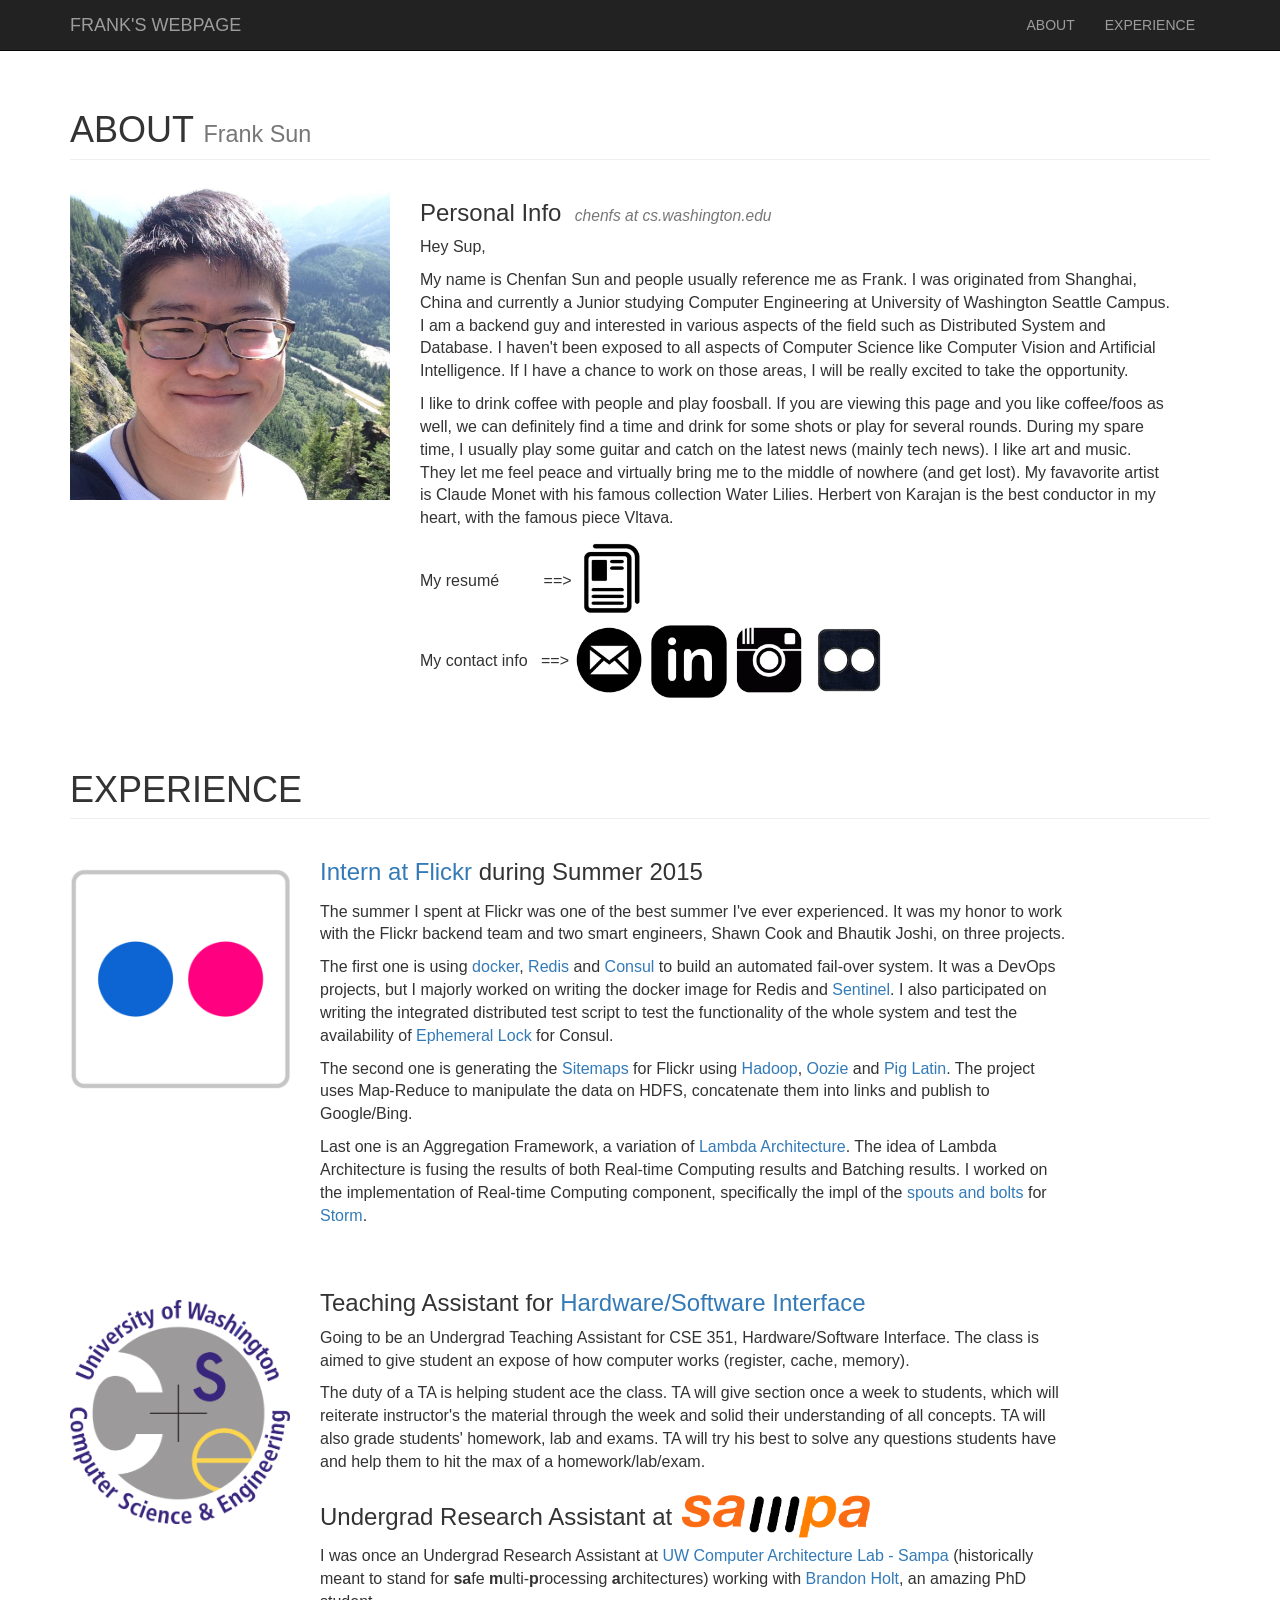
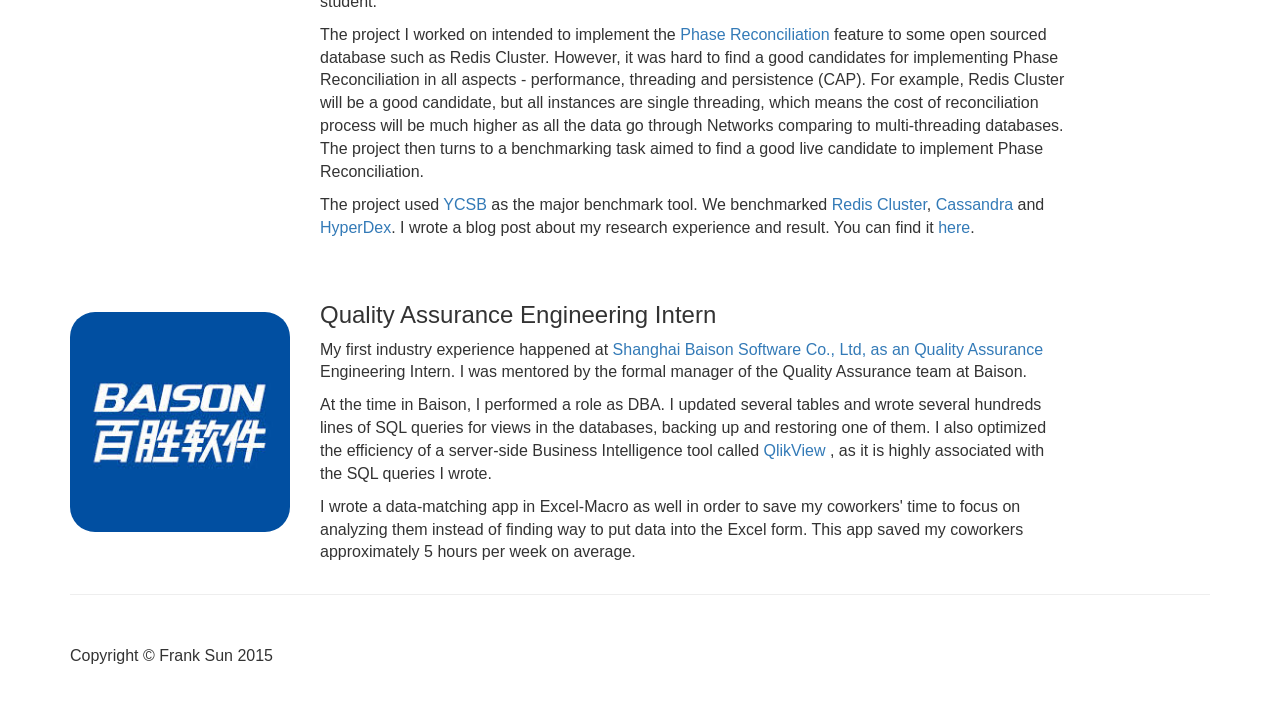
==== commit e8d603f4: "hide my fb" ====
--- a/index.html
+++ b/index.html
@@ -111,9 +111,9 @@
                 <div class="contact-info">
                     <a href="mailto:chenfs@cs.washington.edu?subject=Know%20You%20From%20Your%20Website!"><img src="public/img/contact/email-logo.png" alt="icon of the email button" class="contactInfoImg"></a>
                 </div>
-                <div class="contact-info">
-                    <a href="https://www.facebook.com/ChenfanSun"><img src="public/img/contact/facebook-button.png" alt="icon of the facebook button" class="contactInfoImg"></a>
-                </div>
+                <!--<div class="contact-info">-->
+                    <!--<a href="https://www.facebook.com/ChenfanSun"><img src="public/img/contact/facebook-button.png" alt="icon of the facebook button" class="contactInfoImg"></a>-->
+                <!--</div>-->
                 <div class="contact-info">
                     <a href="https://www.linkedin.com/in/chenfansun"><img src="public/img/contact/linkedin-logo.png" alt="icon of the linkedin button" class="contactInfoImg"></a>
                 </div>
